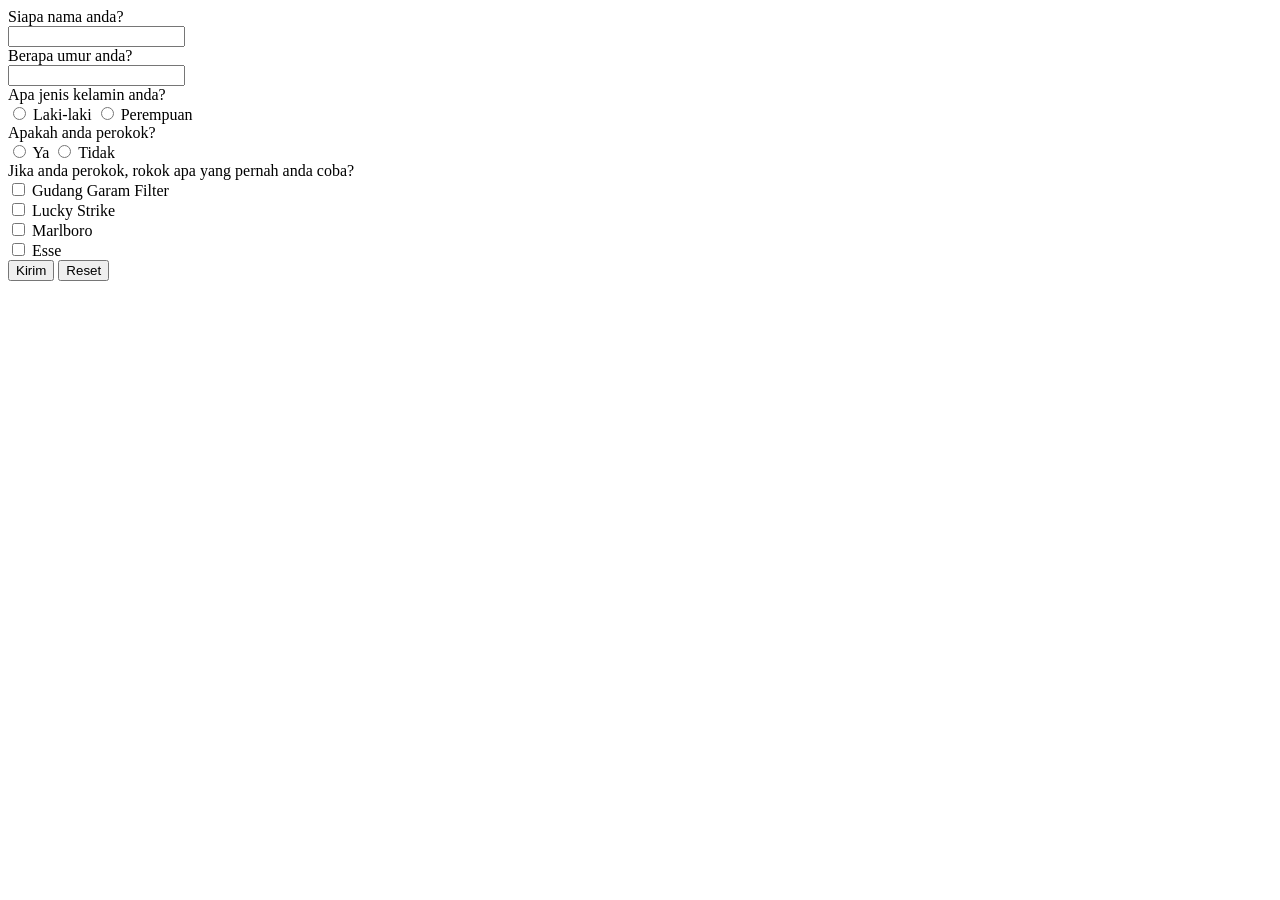
==== index.html @ 50420866 "fix: adding div tags for each question and buttons" ====
<!DOCTYPE html>
<html lang="en">
<head>
    <meta charset="UTF-8">
    <meta name="viewport" content="width=device-width, initial-scale=1.0">
    <title>Survey</title>
</head>
<body>
    <div>
        <form action="index.html">
            <div>
                <label for="nama">Siapa nama anda?</label><br>
                <input type="text" name="nama" id="nama"><br>    
            </div>
            <div>
                <label for="umur">Berapa umur anda?</label><br>
                <input type="number" name="umur" id="umur"><br>
            </div>
            <div>
                <label for="m">Apa jenis kelamin anda?</label><br>
                <input type="radio" name="gender" value="m" id="m">
                <label for="m">Laki-laki</label>
                <input type="radio" name="gender" value="f" id="f">
                <label for="f">Perempuan</label>
            </div>
            <div>
                <label for="y">Apakah anda perokok?</label><br>
                <input type="radio" name="smoke" value="y" id="y">
                <label for="y">Ya</label>
                <input type="radio" name="smoke" value="n" id="n">
                <label for="n">Tidak</label>
            </div>
            <div>
                <label for="gg">Jika anda perokok, rokok apa yang pernah anda coba?</label><br>
                <input type="checkbox" name="cigs" id="gg">
                <label for="gg">Gudang Garam Filter</label><br>
                <input type="checkbox" name="cigs" id="ls">
                <label for="ls">Lucky Strike</label><br>
                <input type="checkbox" name="cigs" id="mb">
                <label for="mb">Marlboro</label><br>
                <input type="checkbox" name="cigs" id="es">
                <label for="es">Esse</label>
            </div>
            <div>
                <button type="submit">Kirim</button>
                <button type="reset">Reset</button>
            </div>
        </form>
    </div>
</body>
</html>
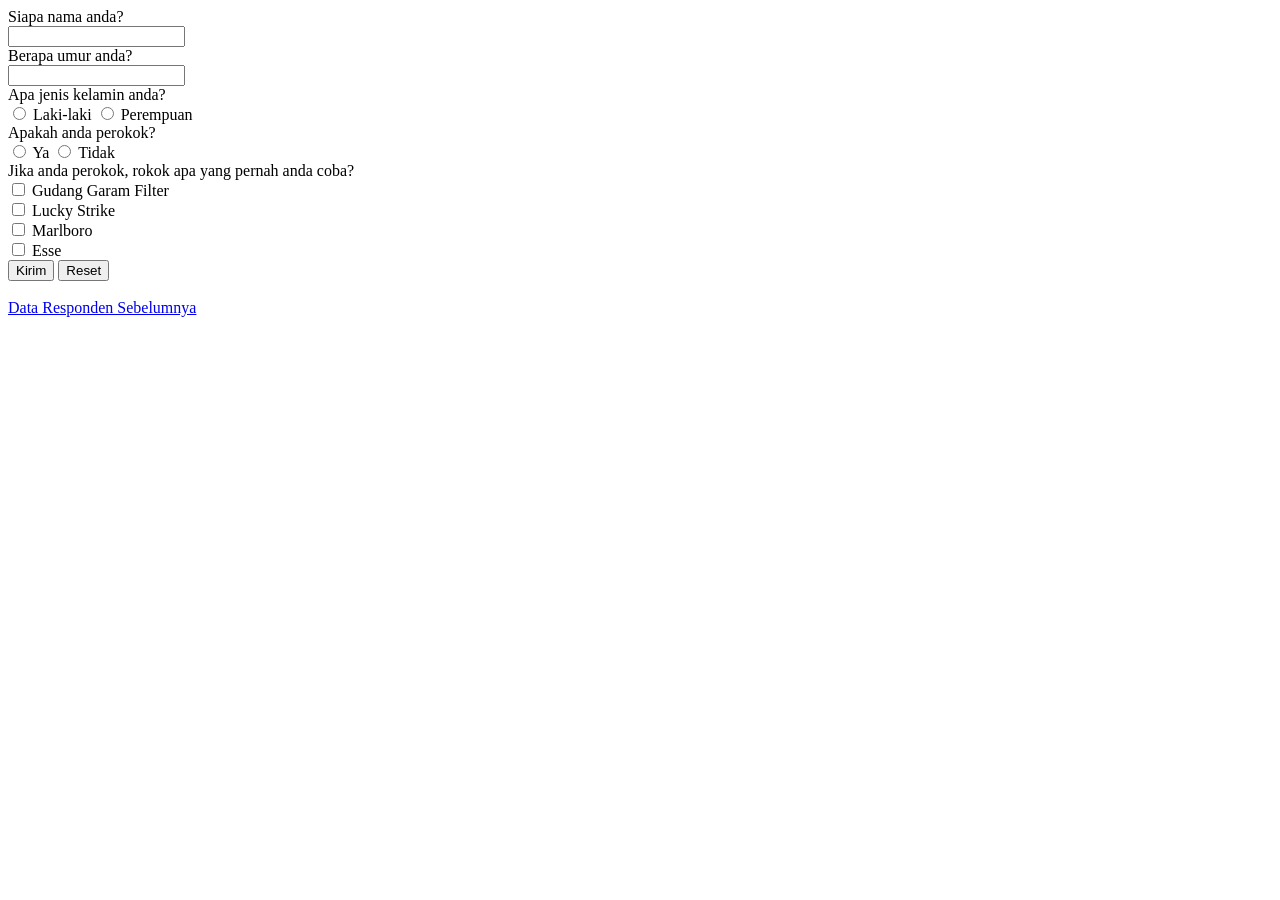
==== commit ab4d8f6b: "feat: add hyperlink to data page with clickable 'Data Responden Sebelumnya' text" ====
--- a/index.html
+++ b/index.html
@@ -7,7 +7,7 @@
 </head>
 <body>
     <div>
-        <form action="index.html">
+        <form action="data.html">
             <div>
                 <label for="nama">Siapa nama anda?</label><br>
                 <input type="text" name="nama" id="nama"><br>    
@@ -47,5 +47,9 @@
             </div>
         </form>
     </div>
+    <br>
+    <div>
+        <a href="data.html">Data Responden Sebelumnya</a>
+    </div>
 </body>
 </html>
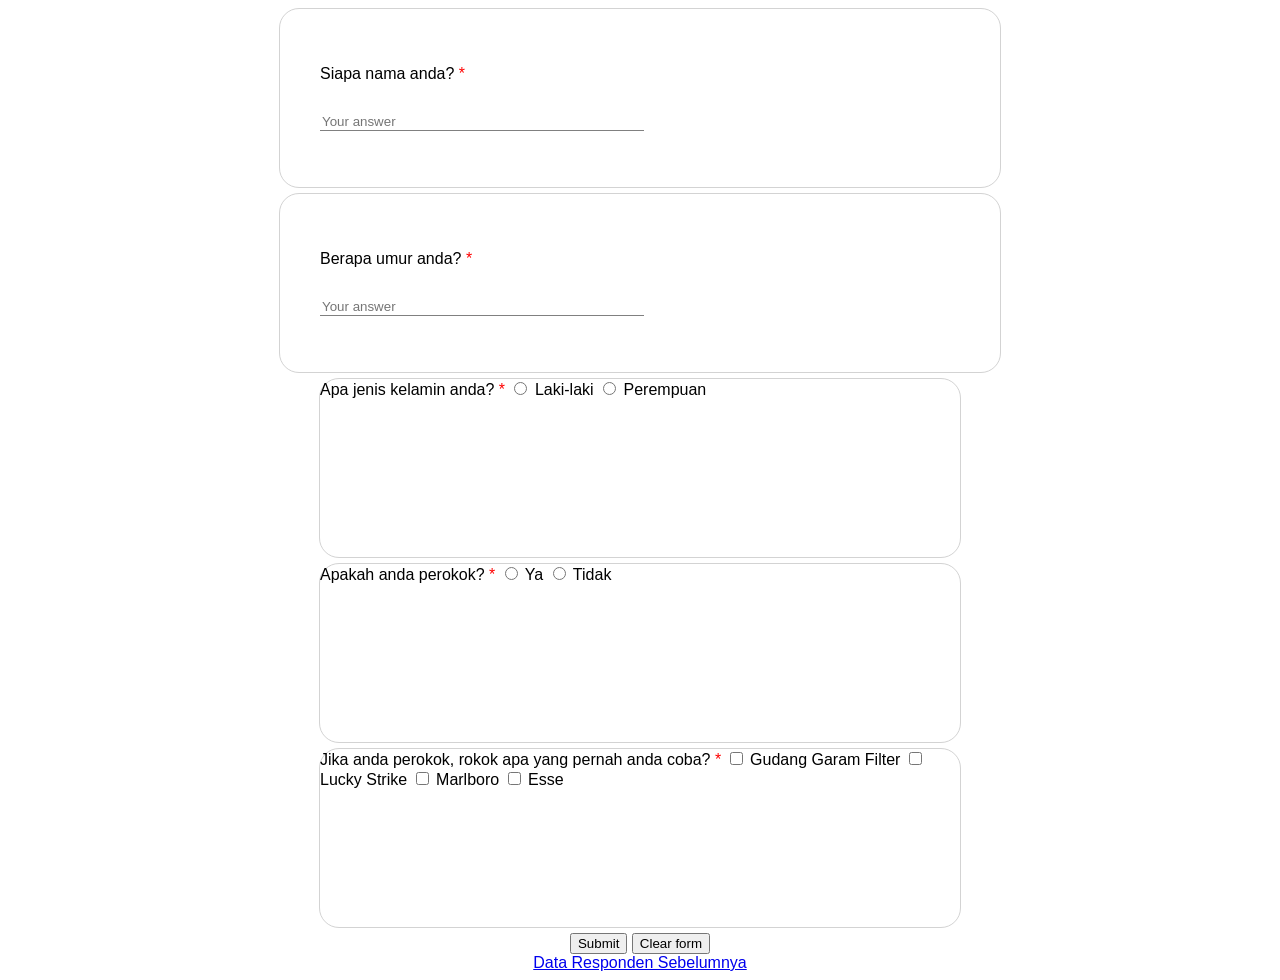
==== commit f04382b1: "feat: add style using css and style short answer type form" ====
--- a/index.html
+++ b/index.html
@@ -4,50 +4,50 @@
     <meta charset="UTF-8">
     <meta name="viewport" content="width=device-width, initial-scale=1.0">
     <title>Survey</title>
+    <link rel="stylesheet" href="style.css">
 </head>
 <body>
-    <div>
+    <div class="container">
         <form action="data.html">
-            <div>
-                <label for="nama">Siapa nama anda?</label><br>
-                <input type="text" name="nama" id="nama"><br>    
+            <div class="short">
+                <label for="nama">Siapa nama anda? <span class="red">*</span></label>
+                <input type="text" name="nama" id="nama" placeholder="Your answer">
             </div>
-            <div>
-                <label for="umur">Berapa umur anda?</label><br>
-                <input type="number" name="umur" id="umur"><br>
+            <div class="short">
+                <label for="umur">Berapa umur anda? <span class="red">*</span></label>
+                <input type="number" name="umur" id="umur" placeholder="Your answer">
             </div>
-            <div>
-                <label for="m">Apa jenis kelamin anda?</label><br>
+            <div class="radio">
+                <label for="m">Apa jenis kelamin anda? <span class="red">*</span></label>
                 <input type="radio" name="gender" value="m" id="m">
                 <label for="m">Laki-laki</label>
                 <input type="radio" name="gender" value="f" id="f">
                 <label for="f">Perempuan</label>
             </div>
-            <div>
-                <label for="y">Apakah anda perokok?</label><br>
+            <div class="radio">
+                <label for="y">Apakah anda perokok? <span class="red">*</span></label>
                 <input type="radio" name="smoke" value="y" id="y">
                 <label for="y">Ya</label>
                 <input type="radio" name="smoke" value="n" id="n">
                 <label for="n">Tidak</label>
             </div>
-            <div>
-                <label for="gg">Jika anda perokok, rokok apa yang pernah anda coba?</label><br>
+            <div class="multi">
+                <label for="gg">Jika anda perokok, rokok apa yang pernah anda coba? <span class="red">*</span></label>
                 <input type="checkbox" name="cigs" id="gg">
-                <label for="gg">Gudang Garam Filter</label><br>
+                <label for="gg">Gudang Garam Filter</label>
                 <input type="checkbox" name="cigs" id="ls">
-                <label for="ls">Lucky Strike</label><br>
+                <label for="ls">Lucky Strike</label>
                 <input type="checkbox" name="cigs" id="mb">
-                <label for="mb">Marlboro</label><br>
+                <label for="mb">Marlboro</label>
                 <input type="checkbox" name="cigs" id="es">
                 <label for="es">Esse</label>
             </div>
             <div>
-                <button type="submit">Kirim</button>
-                <button type="reset">Reset</button>
+                <button type="submit">Submit</button>
+                <button type="reset">Clear form</button>
             </div>
         </form>
     </div>
-    <br>
     <div>
         <a href="data.html">Data Responden Sebelumnya</a>
     </div>
--- a/style.css
+++ b/style.css
@@ -0,0 +1,62 @@
+body {
+    font-family: Arial, Helvetica, sans-serif;
+}
+
+.red {
+    color: red;
+}
+
+.container {
+    display: flex;
+    justify-content: center;
+}
+
+.container > form {
+    display: flex;
+    align-items: center;
+    flex-direction: column;
+    gap: 5px;
+}
+
+.short, .radio, .multi {
+    background-color: white;
+    border: 1px solid lightgray;
+    border-radius: 20px;
+    width: 640px;
+    height: 178px;
+    align-items: center;
+}
+
+.short {
+    display: grid;
+    grid-row: auto;
+    align-content: center;
+    gap: 30px;
+    align-items: start;
+    padding: 0 40px;
+}
+
+.short > input {
+    border: none;
+    border-bottom: 1px solid gray;
+    width: 50%;
+}
+
+.container > form > div:last-child {
+    flex-direction: row;
+    justify-content: space-between;
+}
+
+/* button[type:"submit"] {
+    
+}
+
+button[type:"reset"] {
+
+} */
+
+
+a {
+    display: flex;
+    justify-content: center;
+}
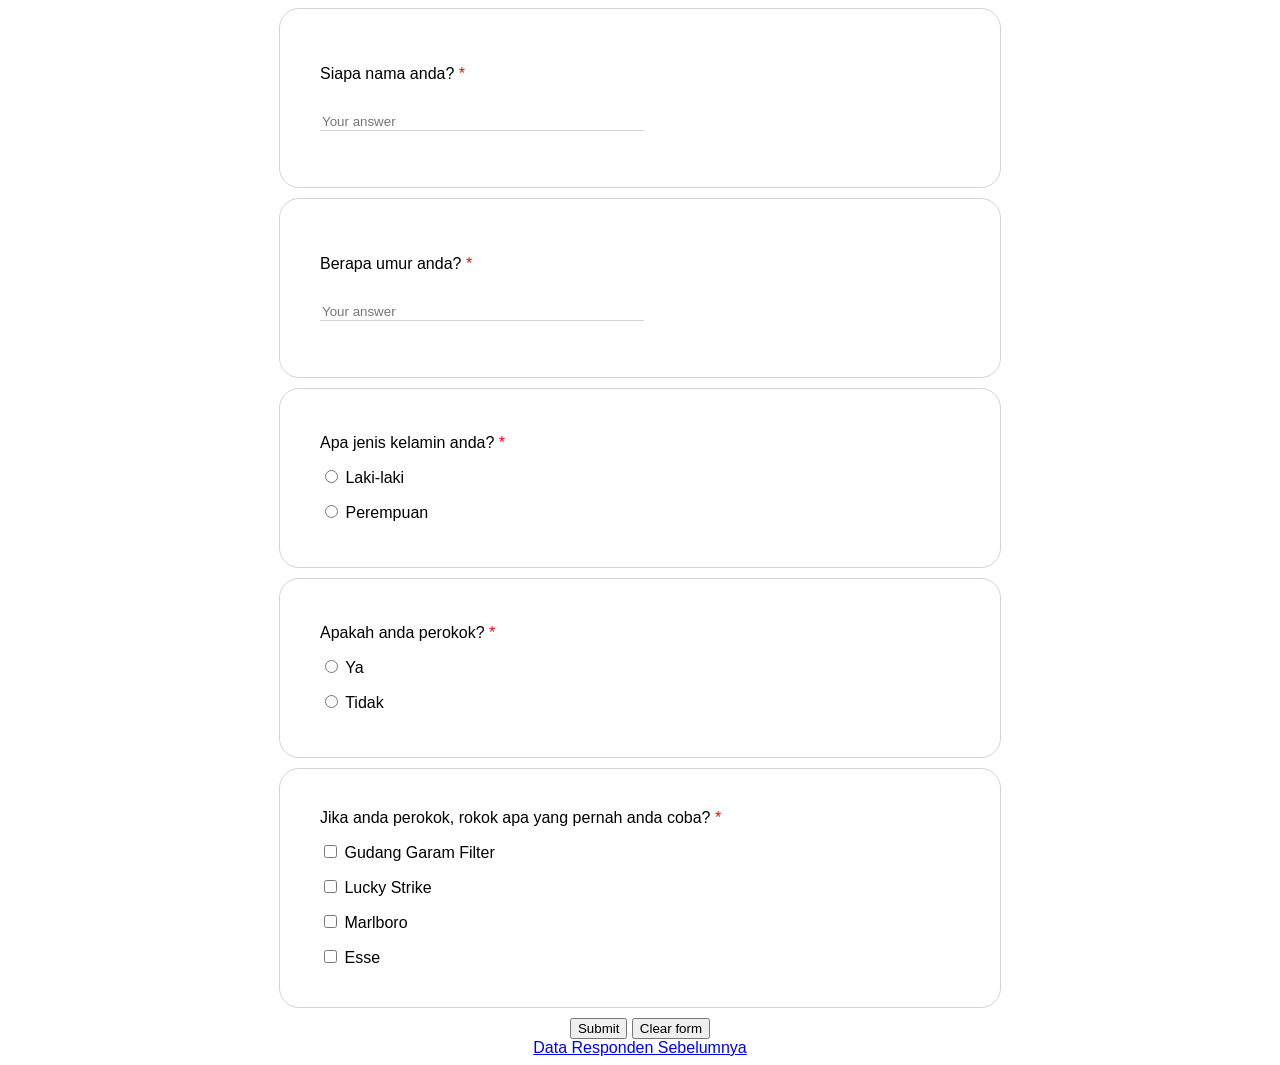
==== commit ed75f3fd: "feat: update radio and multi choice type form" ====
--- a/index.html
+++ b/index.html
@@ -19,28 +19,44 @@
             </div>
             <div class="radio">
                 <label for="m">Apa jenis kelamin anda? <span class="red">*</span></label>
-                <input type="radio" name="gender" value="m" id="m">
-                <label for="m">Laki-laki</label>
-                <input type="radio" name="gender" value="f" id="f">
-                <label for="f">Perempuan</label>
+                <div class="choice">
+                    <input type="radio" name="gender" value="m" id="m">
+                    <label for="m">Laki-laki</label>    
+                </div>
+                <div class="choice">
+                    <input type="radio" name="gender" value="f" id="f">
+                    <label for="f">Perempuan</label>
+                </div>
             </div>
             <div class="radio">
                 <label for="y">Apakah anda perokok? <span class="red">*</span></label>
-                <input type="radio" name="smoke" value="y" id="y">
-                <label for="y">Ya</label>
-                <input type="radio" name="smoke" value="n" id="n">
-                <label for="n">Tidak</label>
+                <div class="choice">
+                    <input type="radio" name="smoke" value="y" id="y">
+                    <label for="y">Ya</label>
+                </div>
+                <div class="choice">
+                    <input type="radio" name="smoke" value="n" id="n">
+                    <label for="n">Tidak</label>
+                </div>
             </div>
             <div class="multi">
                 <label for="gg">Jika anda perokok, rokok apa yang pernah anda coba? <span class="red">*</span></label>
-                <input type="checkbox" name="cigs" id="gg">
-                <label for="gg">Gudang Garam Filter</label>
-                <input type="checkbox" name="cigs" id="ls">
-                <label for="ls">Lucky Strike</label>
-                <input type="checkbox" name="cigs" id="mb">
-                <label for="mb">Marlboro</label>
-                <input type="checkbox" name="cigs" id="es">
-                <label for="es">Esse</label>
+                <div class="choice">
+                    <input type="checkbox" name="cigs" id="gg">
+                    <label for="gg">Gudang Garam Filter</label>
+                </div>
+                <div class="choice">
+                    <input type="checkbox" name="cigs" id="ls">
+                    <label for="ls">Lucky Strike</label>
+                </div>
+                <div class="choice">
+                    <input type="checkbox" name="cigs" id="mb">
+                    <label for="mb">Marlboro</label>
+                </div>
+                <div class="choice">
+                    <input type="checkbox" name="cigs" id="es">
+                    <label for="es">Esse</label>
+                </div>
             </div>
             <div>
                 <button type="submit">Submit</button>
--- a/style.css
+++ b/style.css
@@ -15,7 +15,7 @@
     display: flex;
     align-items: center;
     flex-direction: column;
-    gap: 5px;
+    gap: 10px;
 }
 
 .short, .radio, .multi {
@@ -24,22 +24,30 @@
     border-radius: 20px;
     width: 640px;
     height: 178px;
-    align-items: center;
+    display: grid;
+    grid-row: auto;
+    align-content: center;
+    padding: 0 40px;
 }
 
 .short {
-    display: grid;
-    grid-row: auto;
-    align-content: center;
     gap: 30px;
-    align-items: start;
-    padding: 0 40px;
 }
 
 .short > input {
     border: none;
-    border-bottom: 1px solid gray;
+    border-bottom: 1px solid lightgray;
     width: 50%;
+}
+
+.radio {
+    gap: 15px;
+}
+
+.multi {
+    height: auto;
+    padding: 40px 40px;
+    gap: 15px;
 }
 
 .container > form > div:last-child {
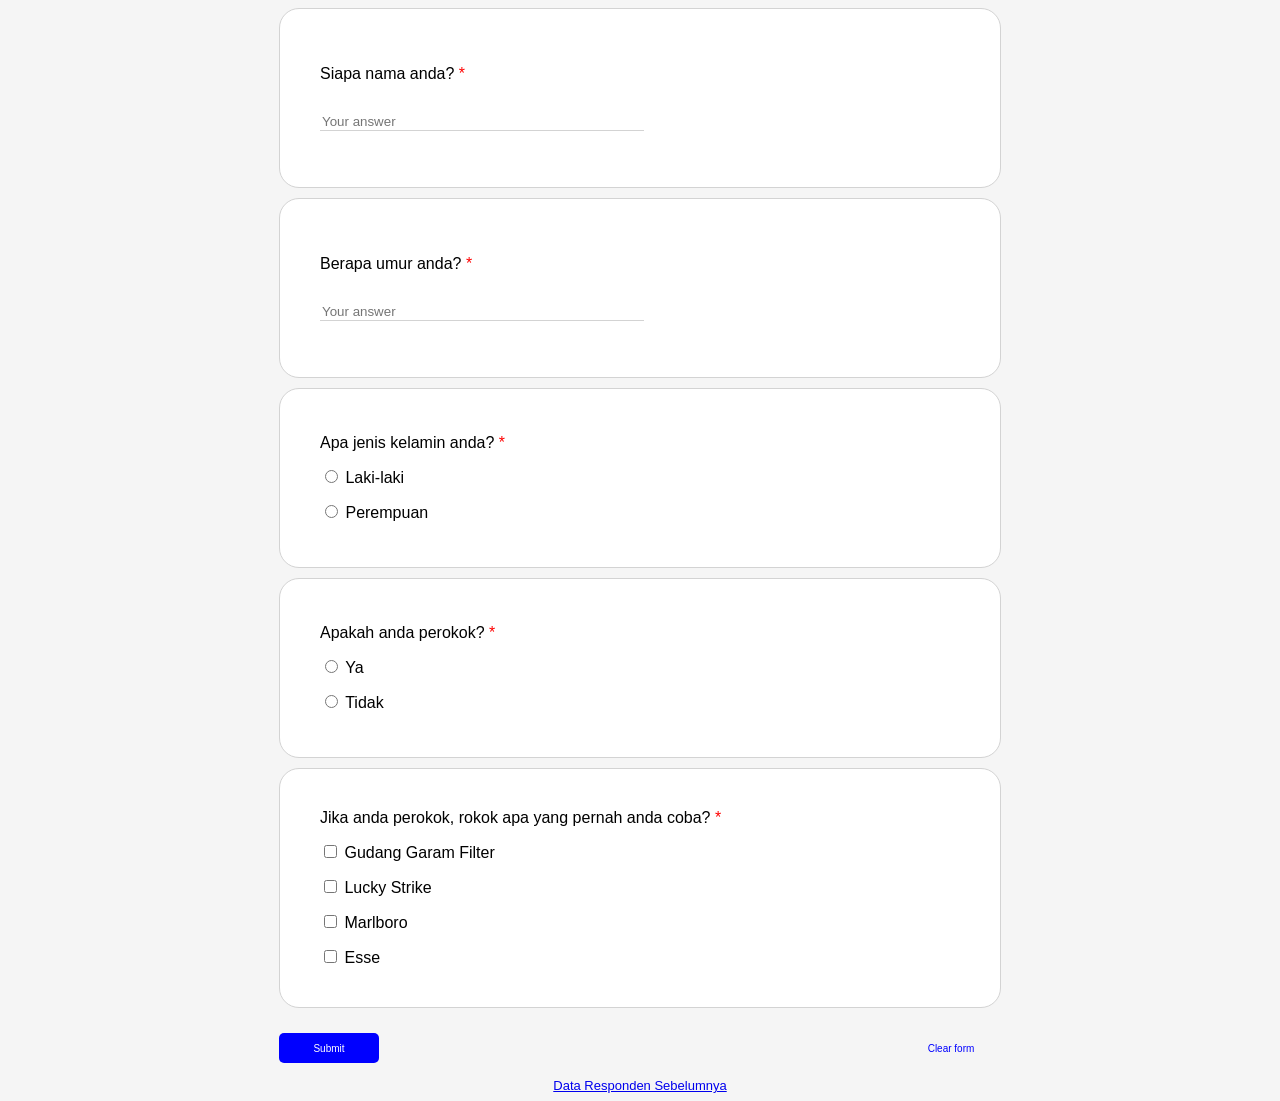
==== commit da0a88f6: "feat: update button style located below the form" ====
--- a/index.html
+++ b/index.html
@@ -58,7 +58,7 @@
                     <label for="es">Esse</label>
                 </div>
             </div>
-            <div>
+            <div class="submit-reset">
                 <button type="submit">Submit</button>
                 <button type="reset">Clear form</button>
             </div>
--- a/style.css
+++ b/style.css
@@ -1,5 +1,6 @@
 body {
     font-family: Arial, Helvetica, sans-serif;
+    background-color: whitesmoke;
 }
 
 .red {
@@ -55,16 +56,35 @@
     justify-content: space-between;
 }
 
-/* button[type:"submit"] {
-    
+.submit-reset {
+    display: flex;
+    justify-content: space-between;
+    width: 100%;
+    margin: 15px 0;
 }
 
-button[type:"reset"] {
+.submit-reset > button:first-child {
+    border: 0;
+    border-radius: 5px;
+    width: 100px;
+    height: 30px;
+    background-color: blue;
+    color: white;
+    font-size: x-small;
+}
 
-} */
-
+.submit-reset > button:last-child {
+    border: 0;
+    width: 100px;
+    height: 30px;
+    background-color: whitesmoke;
+    color: blue;
+    font-size: x-small;
+}
 
 a {
     display: flex;
     justify-content: center;
+    font-size: small;
+    font-weight: lighter;
 }
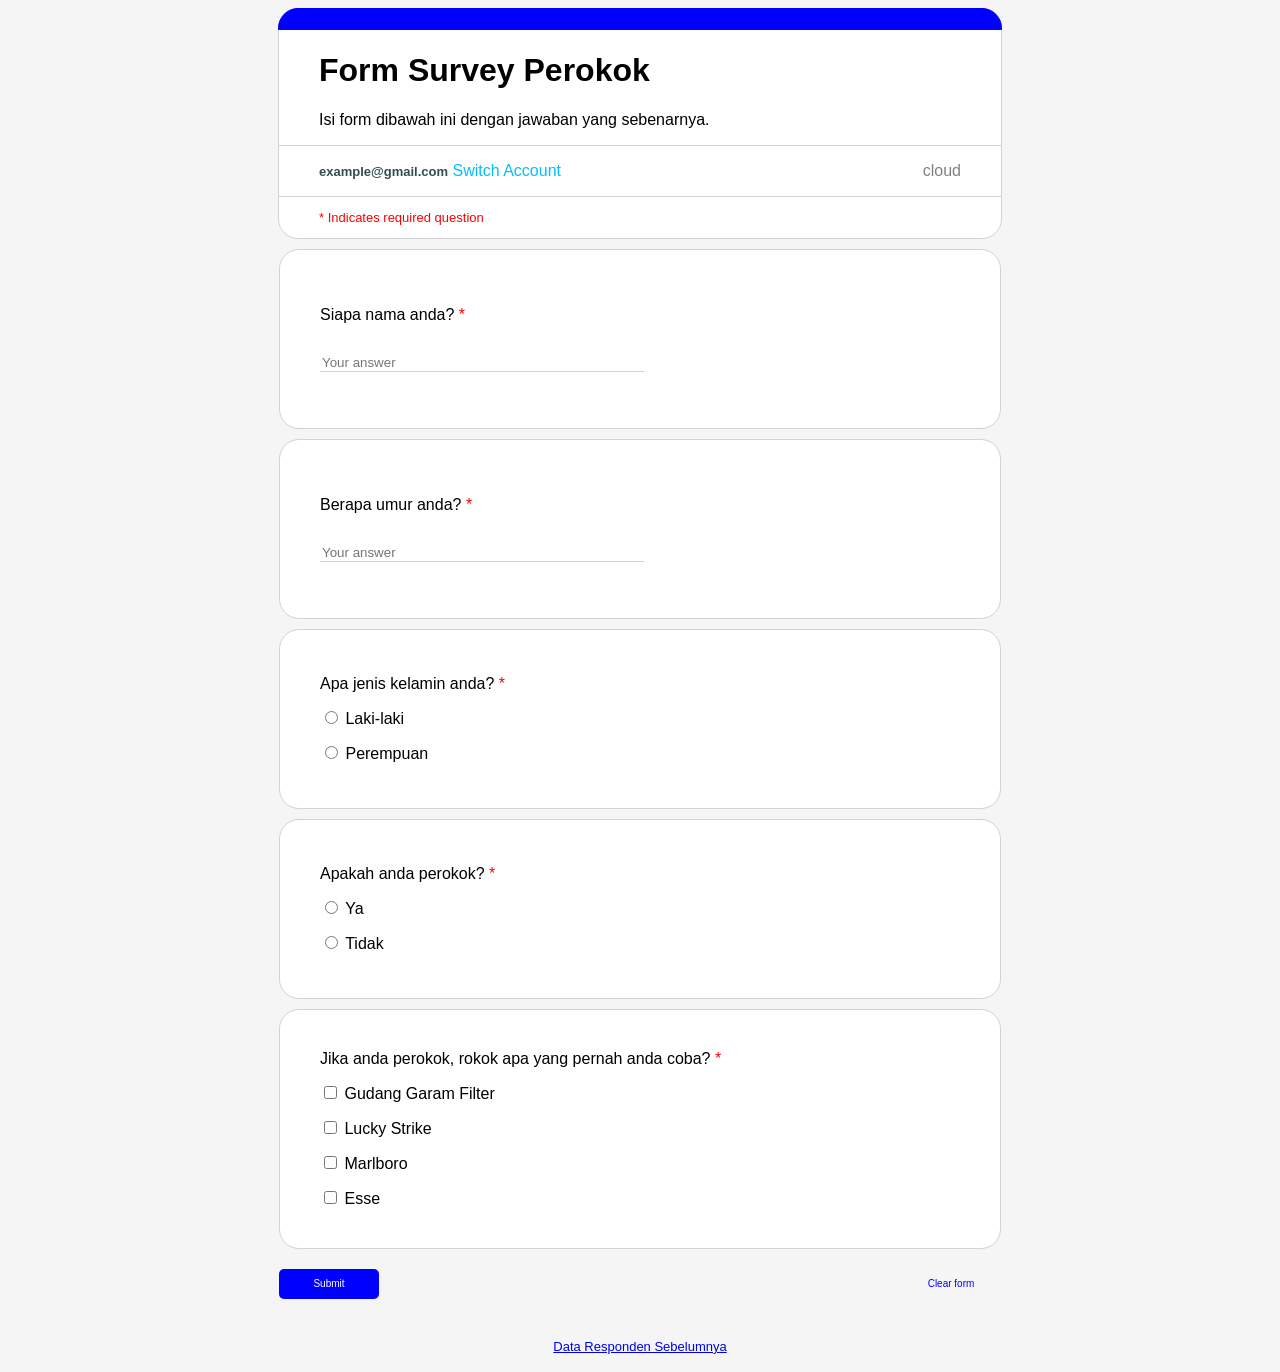
==== commit 65c281c5: "feat: create header of the form with blue accent on top" ====
--- a/index.html
+++ b/index.html
@@ -3,10 +3,22 @@
 <head>
     <meta charset="UTF-8">
     <meta name="viewport" content="width=device-width, initial-scale=1.0">
-    <title>Survey</title>
+    <title>Form Survey Perokok</title>
     <link rel="stylesheet" href="style.css">
 </head>
 <body>
+    <header>
+        <div class="heading">
+            <div class="accent"></div>
+            <h1 style="padding: 0 40px;">Form Survey Perokok</h1>
+            <p style="padding: 0 40px;">Isi form dibawah ini dengan jawaban yang sebenarnya.</p>
+            <div class="email">
+                <p><b style="color: darkslategray; font-size: small;">example@gmail.com</b> <span style="color: deepskyblue;">Switch Account</span></p>
+                <p style="color: gray;">cloud</p>
+            </div>
+            <p style="color: red; padding: 0 40px; font-size: small;">* Indicates required question</p>
+        </div>
+    </header>
     <div class="container">
         <form action="data.html">
             <div class="short">
--- a/style.css
+++ b/style.css
@@ -7,9 +7,43 @@
     color: red;
 }
 
-.container {
+.container, header {
     display: flex;
     justify-content: center;
+    margin-bottom: 10px;
+}
+
+.heading {
+    width: 722px;
+    height: auto;
+    background-color: white;
+    border: 1px solid lightgray;
+    border-radius: 20px;
+    align-content: center;
+}
+
+.heading > h1, p:first , p:n {
+    padding: 0 40px;
+}
+
+.accent {
+    width: 100%;
+    height: 20px;
+    background-color: blue;
+    border-top-left-radius: 20px;
+    border-top-right-radius: 20px;
+    border: 1px solid blue;
+    transform: translateX(-1px) translateY(-1px);
+}
+
+.email {
+    display: flex;
+    justify-content: space-between;
+    border: 1px solid lightgray;
+    margin: 0;
+    padding: 0 40px;
+    border-left: 0;
+    border-right: 0;
 }
 
 .container > form {
@@ -60,7 +94,7 @@
     display: flex;
     justify-content: space-between;
     width: 100%;
-    margin: 15px 0;
+    margin: 10px 0 20px;
 }
 
 .submit-reset > button:first-child {
@@ -87,4 +121,5 @@
     justify-content: center;
     font-size: small;
     font-weight: lighter;
+    padding: 10px;
 }
